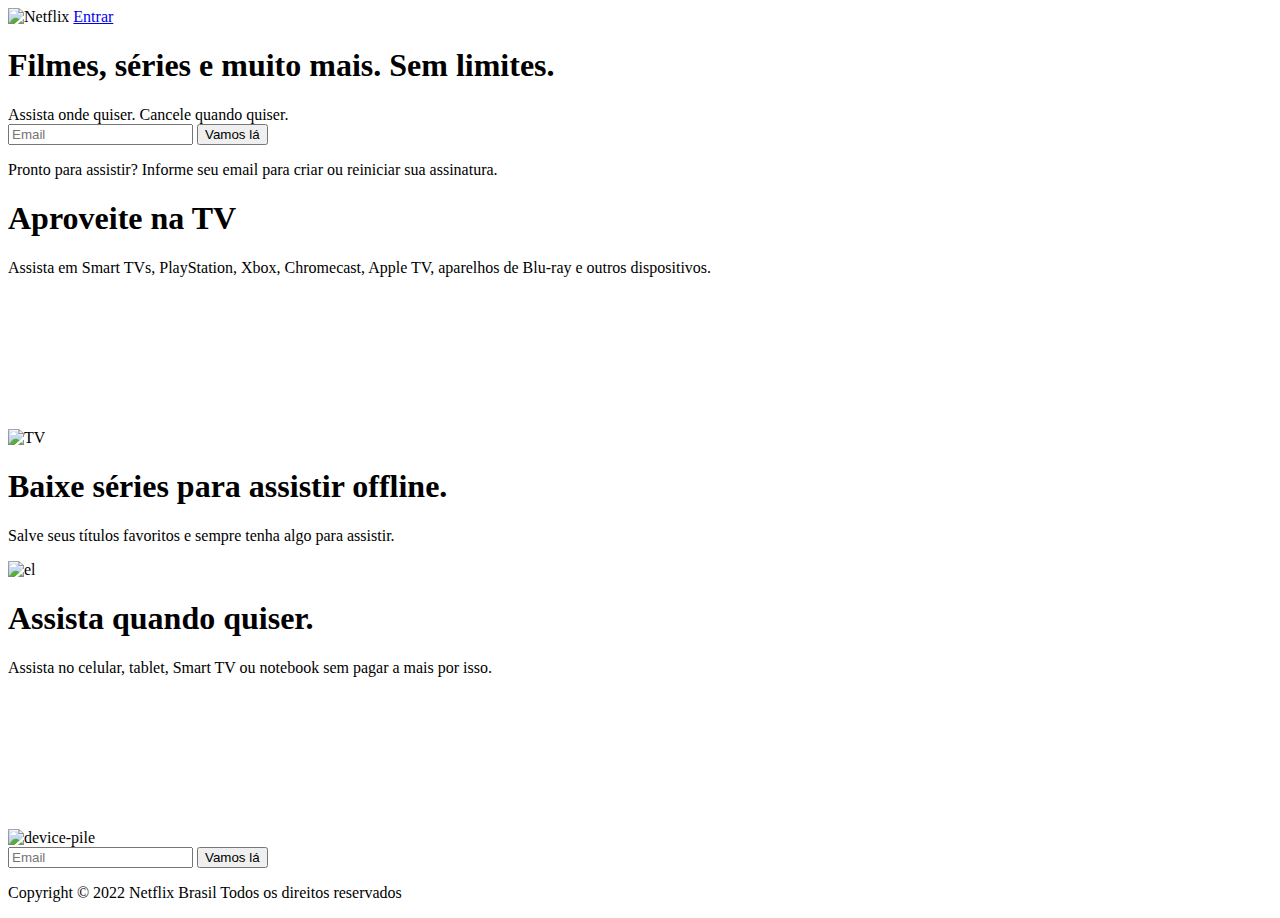
==== index.html @ 1668eb80 "Add files via upload" ====
<!DOCTYPE html>
<html lang="en">
<head>
    <meta charset="UTF-8">
    <meta http-equiv="X-UA-Compatible" content="IE=edge">
    <meta name="viewport" content="width=device-width, initial-scale=1.0">
    <title>Netflix Brasil - assistir séries online, assistir filmes online</title>
    <link rel="stylesheet" href="../img/style.css">
    <link rel="shortcut icon" href="../img/favicon.ico ">
</head>
<body>
    <header class="header">
        <img src="../img/favicon.ico" alt="Netflix" draggable="false" />
        <a href="#">Entrar</a>
    </header>
    <main class="main">
        <div class="main-child">    
            <h1>Filmes, séries e muito mais. Sem limites.</h1>
            <span>Assista onde quiser. Cancele quando quiser.</span>
            
            <form class="form-cta">
                <input type="text" placeholder="Email" />
                <button>Vamos lá  </button>
            </form>
            <p>Pronto para assistir? Informe seu email para criar ou reiniciar sua assinatura.</p>
    </div>
        <div class="gradient"></div>
</main>
<section class="section">
    <div class="container">
        <div class="grid">
            <div>
        <h1>Aproveite na TV</h1>
        <p>Assista em Smart TVs, PlayStation, Xbox, Chromecast, Apple 
            TV, 
            aparelhos de Blu-ray e outros dispositivos.
        </p>
            </div>
            <div class="img-tv">
            <img src="../img/tv.png" alt="TV">
            <video class="video-tv" autoplay playsinline muted loop>
                <source src="https://assets.nflxext.com/ffe/siteui/acquisition/ourStory/fuji/desktop/video-tv-0819.m4v">
            </video>
            </div>
        </div>
    </div>

</section>

<section class="download section">
    <div class="container-gif">
        <div class="grid">
            <div>
        <h1>Baixe séries para assistir offline.</h1>
        <p>Salve seus títulos favoritos e sempre tenha algo para assistir.
        </p>
            </div>            
            <div class="img-tv">
            <img src="../img/el.jpg" alt="el">            
        </div>
    </div>

</section> 

<section class="device-pile section">
    <div class="container">
        <div class="grid">
            <div>
        <h1>Assista quando quiser.</h1>
        <p>Assista no celular, tablet, Smart TV ou notebook sem pagar a mais por isso.
        </p>
            </div>
            <div class="img-tv">
            <img src="../img/device-pile.png" alt="device-pile">
            <video class="video-tv" autoplay playsinline muted loop>
                <source src="https://assets.nflxext.com/ffe/siteui/acquisition/ourStory/fuji/desktop/video-devices.m4v" type="video/mp4">
            </video>
            </div>
        </div>
    </div>
</section>

<footer class="footer">
<form class="form-cta">
    <input type="text" placeholder="Email" />
    <button>Vamos lá  </button>
</form>
<p>Copyright © 2022 Netflix Brasil Todos os direitos reservados</p>
</footer>


</body>
</html>
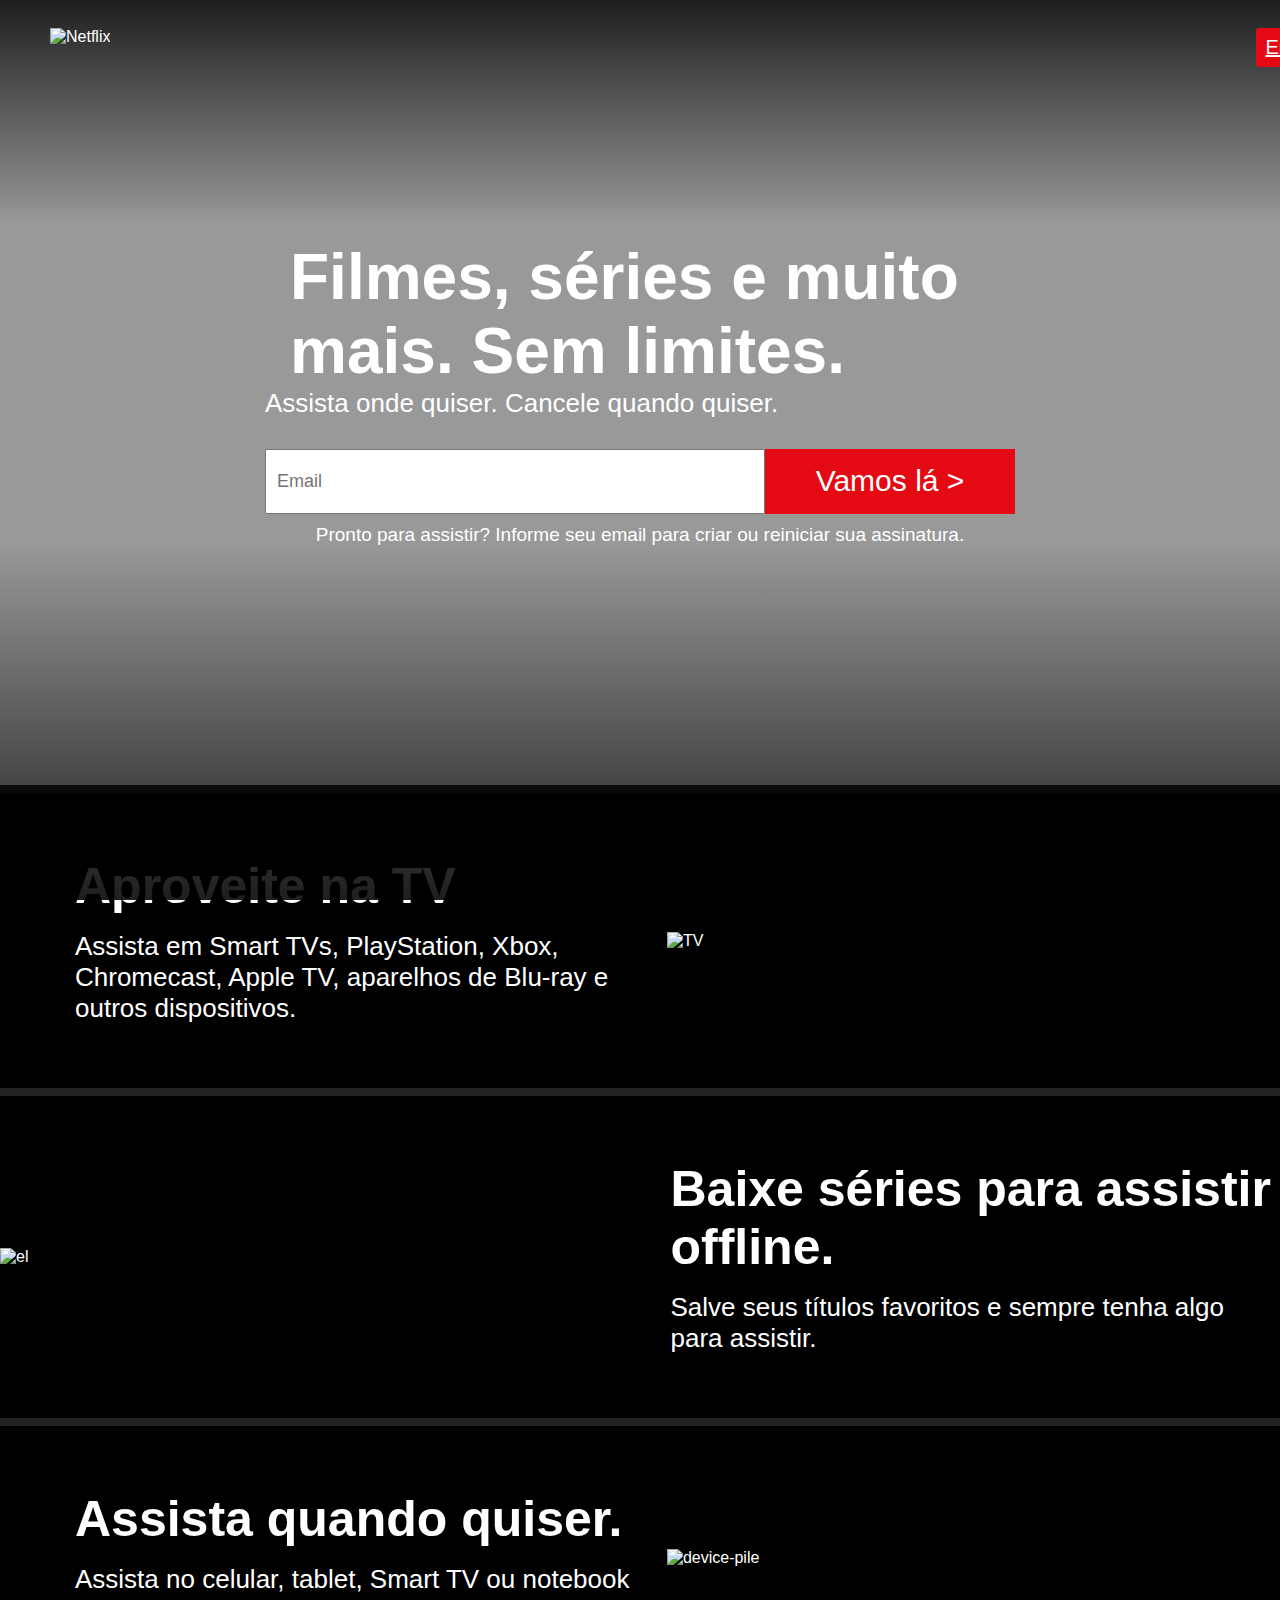
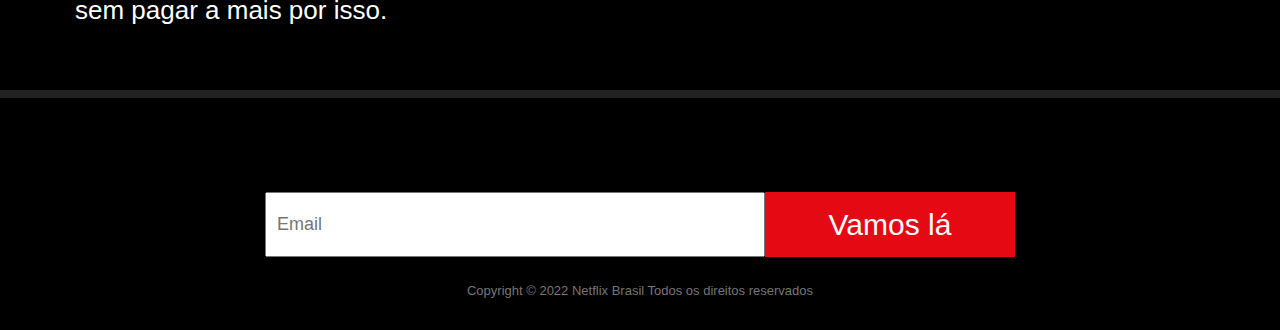
==== commit 4d1e697c: "Add files via upload" ====
--- a/index.html
+++ b/index.html
@@ -1,93 +1,89 @@
 <!DOCTYPE html>
-<html lang="en">
+<html lang="pt-BR">
 <head>
     <meta charset="UTF-8">
     <meta http-equiv="X-UA-Compatible" content="IE=edge">
     <meta name="viewport" content="width=device-width, initial-scale=1.0">
     <title>Netflix Brasil - assistir séries online, assistir filmes online</title>
-    <link rel="stylesheet" href="../img/style.css">
-    <link rel="shortcut icon" href="../img/favicon.ico ">
+    <link rel="stylesheet" href="style.css">
+    <link rel="shortcut icon" href="../img/outros/favicon.ico ">
 </head>
 <body>
     <header class="header">
-        <img src="../img/favicon.ico" alt="Netflix" draggable="false" />
+        <img src="../img/outros/favicon.ico" alt="Netflix" draggable="false" />
         <a href="#">Entrar</a>
     </header>
-    <main class="main">
-        <div class="main-child">    
-            <h1>Filmes, séries e muito mais. Sem limites.</h1>
-            <span>Assista onde quiser. Cancele quando quiser.</span>
+        <main class="main">
+            <div class="main-child">    
+                <h1>Filmes, séries e muito mais. Sem limites.</h1>
+                <span>Assista onde quiser. Cancele quando quiser.</span>
             
-            <form class="form-cta">
-                <input type="text" placeholder="Email" />
-                <button>Vamos lá  </button>
-            </form>
-            <p>Pronto para assistir? Informe seu email para criar ou reiniciar sua assinatura.</p>
-    </div>
-        <div class="gradient"></div>
-</main>
+                <form class="form-cta">
+                    <input type="text" placeholder="Email" />
+                    <button>Vamos lá > </button>                    
+                </form>
+                <p>Pronto para assistir? Informe seu email para criar ou reiniciar sua assinatura.</p>
+            </div>
+            <div class="gradient"></div>
+        </main>
+
 <section class="section">
     <div class="container">
         <div class="grid">
             <div>
-        <h1>Aproveite na TV</h1>
-        <p>Assista em Smart TVs, PlayStation, Xbox, Chromecast, Apple 
-            TV, 
-            aparelhos de Blu-ray e outros dispositivos.
-        </p>
+                <h1>Aproveite na TV</h1>
+                <p>Assista em Smart TVs, PlayStation, Xbox, Chromecast, Apple 
+                    TV, 
+                    aparelhos de Blu-ray e outros dispositivos.
+                </p>
             </div>
             <div class="img-tv">
-            <img src="../img/tv.png" alt="TV">
-            <video class="video-tv" autoplay playsinline muted loop>
-                <source src="https://assets.nflxext.com/ffe/siteui/acquisition/ourStory/fuji/desktop/video-tv-0819.m4v">
-            </video>
+                <img src="../img/outros/tv.png" alt="TV">
+                <video class="video-tv" autoplay playsinline muted loop>
+                    <source src="https://assets.nflxext.com/ffe/siteui/acquisition/ourStory/fuji/desktop/video-tv-0819.m4v">
+                </video>
             </div>
         </div>
     </div>
-
 </section>
 
 <section class="download section">
     <div class="container-gif">
         <div class="grid">
             <div>
-        <h1>Baixe séries para assistir offline.</h1>
-        <p>Salve seus títulos favoritos e sempre tenha algo para assistir.
-        </p>
+                <h1>Baixe séries para assistir offline.</h1>
+                <p>Salve seus títulos favoritos e sempre tenha algo para assistir.</p>
             </div>            
             <div class="img-tv">
-            <img src="../img/el.jpg" alt="el">            
+                <img src="../img/outros/el.jpg" alt="el">
+            </div>            
         </div>
     </div>
-
 </section> 
 
 <section class="device-pile section">
     <div class="container">
         <div class="grid">
             <div>
-        <h1>Assista quando quiser.</h1>
-        <p>Assista no celular, tablet, Smart TV ou notebook sem pagar a mais por isso.
-        </p>
+                <h1>Assista quando quiser.</h1>
+                <p>Assista no celular, tablet, Smart TV ou notebook sem pagar a mais por isso.</p>
             </div>
             <div class="img-tv">
-            <img src="../img/device-pile.png" alt="device-pile">
-            <video class="video-tv" autoplay playsinline muted loop>
-                <source src="https://assets.nflxext.com/ffe/siteui/acquisition/ourStory/fuji/desktop/video-devices.m4v" type="video/mp4">
-            </video>
+                <img src="../img/outros/device-pile.png" alt="device-pile">
+                <video class="video-tv" autoplay playsinline muted loop>
+                    <source src="https://assets.nflxext.com/ffe/siteui/acquisition/ourStory/fuji/desktop/video-devices.m4v" type="video/mp4">
+                </video>
             </div>
         </div>
     </div>
 </section>
 
 <footer class="footer">
-<form class="form-cta">
-    <input type="text" placeholder="Email" />
-    <button>Vamos lá  </button>
-</form>
-<p>Copyright © 2022 Netflix Brasil Todos os direitos reservados</p>
+    <form class="form-cta">
+        <input type="text" placeholder="Email" />
+        <button>Vamos lá  </button>
+    </form>
+    <p>Copyright © 2022 Netflix Brasil Todos os direitos reservados</p>
 </footer>
-
-
 </body>
 </html>--- a/style.css
+++ b/style.css
@@ -0,0 +1,199 @@
+*{
+    margin: 0;
+    padding: 0;
+}
+
+body{
+    font-family: sans-serif;
+    color: white;
+}
+
+img {
+    display:block;
+    max-width: 100%;
+}
+.container {
+    max-width: 1130px;
+    margin: auto;
+}
+
+.header {
+    position: absolute;
+    z-index: 100;
+    width: 100%;
+    display: flex;
+    justify-content: space-between;
+    max-width: 1560px;
+    top: 28px;
+    left: 50px;
+}
+
+.header a {
+    display: inline-block;
+    background: #e50914;
+    color: white;
+    align-self: flex-start;
+    padding: 8px 10px;
+    border-radius: 3px;
+    font-size: 20px;
+}
+
+.main {
+    height: 785px;
+    background: url("../img/outros/bg.jpg") center;
+    display: flex;
+    align-items: center;
+    justify-content: center;
+    
+}
+
+.main-child{
+    z-index: 1;
+    justify-items: center;
+}
+
+.main h1{
+    font-size: 64px;
+    max-width: 700px;
+   
+}
+
+.main span {
+    font-size: 26px;
+    justify-content: center;
+    margin-top: 10px;
+}
+
+.form-cta {
+    display: grid;
+    grid-template-columns: 500px 250px;
+    margin-top: 30px;
+    margin-bottom: 10px;
+
+}
+
+.form-cta input {
+    padding: 20px 10px;
+    font-size: 18px;
+    font-family: sans-serif;
+}
+
+.form-cta button {
+    background: #e50914;
+    outline: none;
+    border: none;
+    color: white;
+    font-size: 30px;
+    cursor: pointer;
+    
+}
+
+
+.form-cta buttom::after {
+    content:'';
+    display: inline-block;
+    width: 8px;
+    height: 19px;
+    background: url("seta.png");
+    
+    
+}
+
+.form-cta button:hover {
+    background: #e50914;
+
+}
+
+.main p {
+    font-size: 19px;
+}
+
+.gradient{
+    background: rgba(0, 0,0, 0.4);
+    background-image: linear-gradient(
+        to top,rgba(0,0,0,.8) 0,
+        rgba(0,0,0,0) 40%,
+        rgba(0,0,0,0) 75%,
+        rgba(0,0,0,.8) 100%);
+    position: absolute;
+    top: 0;
+    left: 0;
+    right: 0;
+    bottom: 0;
+}
+
+.section{
+    background: black;
+    padding: 4rem 0;
+    border-top: 8px solid#222;
+    
+}
+
+.section h1 {
+    font-size: 50px;
+    margin-bottom: 16px; 
+
+}
+
+.section p{
+    font-size: 26px;
+}
+
+.grid {
+    display: grid;
+    grid-template-columns: 1.1fr 1fr;
+    align-items: center;
+}
+
+.img-tv{
+    position: relative;
+
+}
+.img-tv img {
+    position: relative;
+    z-index: 1;
+}
+
+.video-tv{
+    position: absolute;
+    width: 400px;
+    top: 80px;
+    left:70px;
+
+}
+
+.download .grid > div:first-child{
+    order: 2;
+}
+
+.download .img-tv{
+    order: 1;
+}
+
+.device-pile .video-tv{
+    width: 340px;
+    top: 40px;
+    left: 100px;
+}
+
+.footer .form-cta{
+    margin top: 0;
+
+}
+
+.footer{
+    padding: 4rem 0 2rem 0;
+    border-top: 8px solid#222;
+    background: black;
+    text-align: center;
+    display: grid;
+    justify-items: center;
+
+}
+
+.footer p{
+    margin-top: 1rem;
+    color: #757575;
+    font-size: 13px;
+}
+
